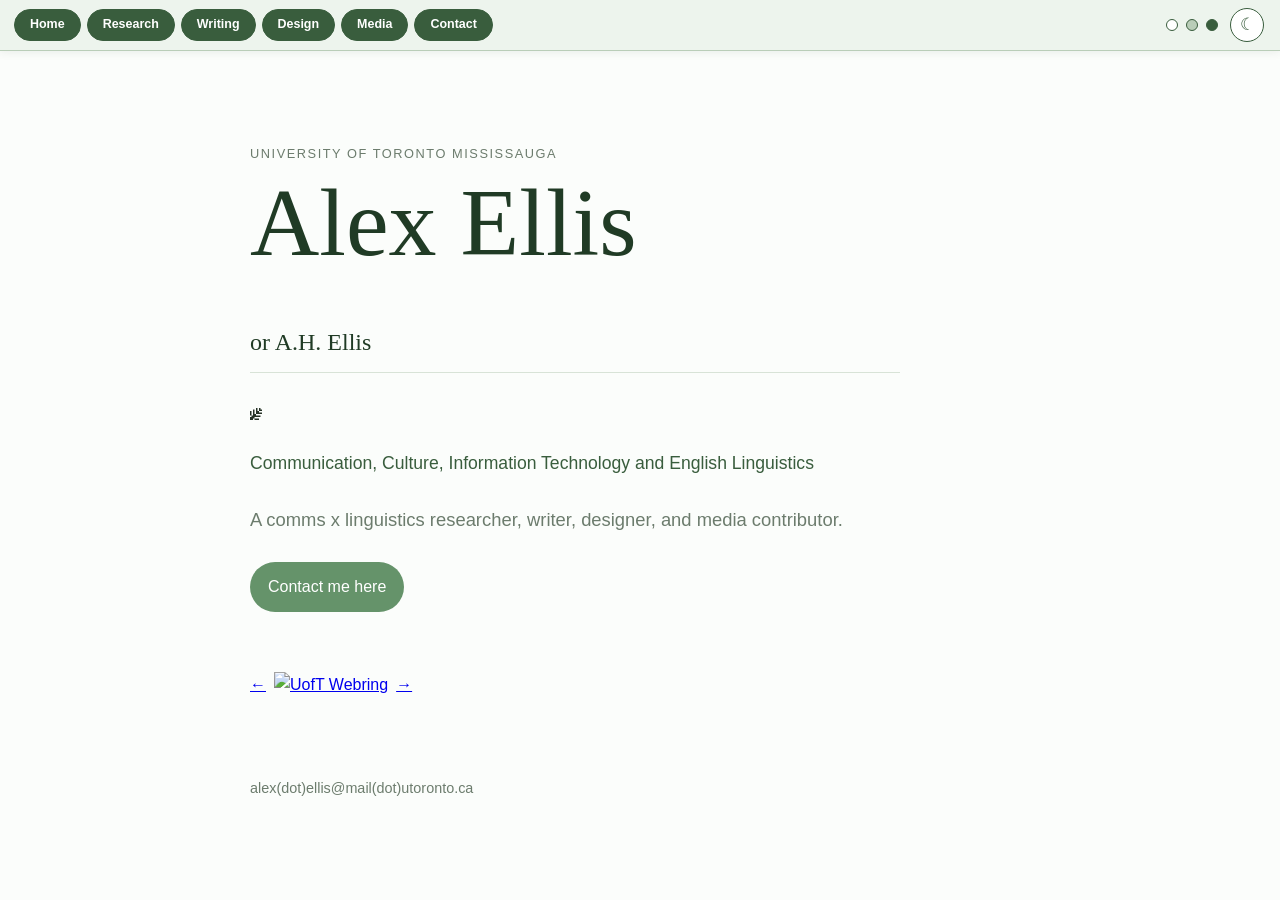
==== index.html @ 018bdad1 "Reintroduce UofT Webring navigation links" ====
<!DOCTYPE html>
<html lang="en">
<head>
  <meta charset="UTF-8">
  <meta name="viewport" content="width=device-width, initial-scale=1.0">
  <meta name="color-scheme" content="light dark">
  <title>Alex Ellis</title>
  <link rel="icon" type="image/png" href="favicon.png">
  <script>
    (() => {
      const savedTheme = localStorage.getItem("theme");

      const prefersDark = window.matchMedia(
        "(prefers-color-scheme: dark)"
      ).matches;

      const theme =
        savedTheme || (prefersDark ? "dark" : "light");

      const root = document.documentElement;

      root.dataset.theme = theme;
      root.classList.add("theme-loading");
      root.style.backgroundColor =
        theme === "dark" ? "#121812" : "#fbfdfb";
    })();
  </script>

  <link rel="stylesheet" href="style.css">
  <script src="script.js" defer></script>
</head>

<body>

  <nav class="top-nav" aria-label="Main navigation">

    <div class="nav-links">
     <a href="index.html">Home</a>
     <a href="research.html">Research</a>
     <a href="writing.html">Writing</a>
     <a href="design.html">Design</a>
     <a href="media.html">Media</a>
     <a href="contact.html">Contact</a>
  </div>


    <div class="nav-controls">

      <div class="nav-dots" aria-hidden="true">
        <span class="dot-light"></span>
        <span class="dot-medium"></span>
        <span class="dot-dark"></span>
      </div>

      <button
        class="theme-toggle"
        id="theme-toggle"
        type="button"
        aria-label="Switch to dark mode"
        aria-pressed="false"
      >
        <span class="theme-icon" aria-hidden="true">☾</span>
      </button>

    </div>

  </nav>

  <main class="site">
    <header class="hero" id="home">
      <p class="eyebrow">University of Toronto Mississauga</p>
      <h1>Alex Ellis</h1>
      <h2>or A.H. Ellis</h2> <span id="secret-fern" aria-hidden="true" style="font-size: 24px; cursor: pointer; user-select: none;">⸙</span>
      <!-- bro opened inspect💀 -->
      <p class="tagline">
        Communication, Culture, Information Technology and English Linguistics
      </p>
      <p id="target-intro" class="intro">
      A comms x linguistics researcher, writer, designer, and media contributor.
      </p>
      <p id="debug-output"></p>
      
      
     <div class="hidden-puzzle">
       <!-- you really think you're clever, huh?-->
  <ul>
    <li id="hidden-citation-node" style="display: none;">
      <span class="source-hint">
        <b>Verification Required:</b>
        Input the missing transmission block to verify your clearance.
      </span>

      <div>
        <textarea
          id="paragraph-input"
          placeholder="Enter the exact text block here..."
          rows="3"></textarea>
        <br>
        <button id="submit-phrase-btn" type="button">
          Verify Coordinates
        </button>

        <p id="lock-feedback"></p>
      </div>
    </li>
  </ul>
</div>
      
<script>
document.addEventListener("DOMContentLoaded", () => {
  const secretFern = document.getElementById("secret-fern");
  const targetIntro = document.getElementById("target-intro");
  const hiddenCitation = document.getElementById("hidden-citation-node");
  
  const paragraphInput = document.getElementById("paragraph-input");
  const submitBtn = document.getElementById("submit-phrase-btn");
  const lockFeedback = document.getElementById("lock-feedback");
  
  // The new message that will progressively emerge
  const NEW_MESSAGE = "2020s era flâneur. Welcome! Hint: Clue(1985) - 00:54:42. Lowercase, no punctuation";
  
  // Characters used to create the visual static/glitch effect
  const GLITCH_CHARS = "¡¢£¤¥¦§¨©ª«¬®¯°±²³´µ¶·¸¹º»¼½¾¿ÆÇÈÉÊËÌÍÎÏÐÑÒÓÔÕÖ×ØÙÚÛÜÝÞßàáâãäåæçèéêëìíîïðñòóôõö÷øùúûüýþÿŒœŠšŸžƒˆ˜–—‘’‚“”„†‡•…‰‹›€™";
  const ENCRYPTED_QUOTE_HASH = "aea5e47704495a2ba6e9cc025167f2ee21af6e2f59d246f6331b4f4f72686abc";
  
  let isGlitched = false;

  secretFern.addEventListener("click", () => {
    // Prevent multiple clicks from breaking the animation loop
    if (isGlitched) return; 
    isGlitched = true;

    // Apply a creepy deep red color but keep your portfolio's original font family
    targetIntro.style.color = "#3a5f42"; 
    hiddenCitation.style.display = "block";

    let iterations = 0;
    const totalFrames = NEW_MESSAGE.length + 10; // Total cycles for the animation

    const glitchInterval = setInterval(() => {
      // Rebuild the string character by character
      let currentFrameText = NEW_MESSAGE.split("")
        .map((char, index) => {
          // If the animation has progressed past this character's index, lock it in
          if (index < iterations) {
            return NEW_MESSAGE[index];
          }
          // If it's a space in the final message, leave a space to keep text boundaries stable
          if (char === " ") {
            return " ";
          }
          // Otherwise, fill it with a completely random glitch symbol
          return GLITCH_CHARS[Math.floor(Math.random() * GLITCH_CHARS.length)];
        })
        .join("");

      targetIntro.textContent = currentFrameText;

      // Increment iterations to slowly lock in more correct letters
      iterations += 0.5; // Lower numbers (like 0.3) make it glitch slower; higher numbers make it faster

      // Stop the loop once the entire new message is completely revealed
      if (iterations >= totalFrames) {
        clearInterval(glitchInterval);
        targetIntro.textContent = NEW_MESSAGE; // Ensure no stray symbols are left
      }
    }, 30); // Runs every 30 milliseconds for a high-framerate glitched effect
  });
   async function generateSHA256(text) {
    const msgUint8 = new TextEncoder().encode(text);
    const hashBuffer = await crypto.subtle.digest("SHA-256", msgUint8);
    const hashArray = Array.from(new Uint8Array(hashBuffer));

    return hashArray
      .map(b => b.toString(16).padStart(2, "0"))
      .join("");
  }

  function normalizeInput(text) {
    return text
      .toLowerCase()
      .normalize("NFKC")
      .replace(/[^\p{L}\p{N}\s]/gu, "")
      .replace(/\s+/g, " ")
      .trim();
  }

      submitBtn.addEventListener("click", async () => {
        // 1. Check if the user is currently locked out
        const lockoutTime = localStorage.getItem("puzzle_lockout");
        if (lockoutTime && Date.now() < parseInt(lockoutTime)) {
          const remainingSeconds = Math.ceil((parseInt(lockoutTime) - Date.now()) / 1000);
          lockFeedback.style.color = "orange";
          lockFeedback.textContent = `Security lockout active. Wait ${remainingSeconds}s.`;
          return;
        }

        const sanitizedInput = normalizeInput(paragraphInput.value);
        const userGuessHash = await generateSHA256(sanitizedInput);

        if (userGuessHash === ENCRYPTED_QUOTE_HASH) {
          lockFeedback.style.color = "green";
          lockFeedback.textContent = "Frequency matched. Connecting to localized signal...";
          localStorage.setItem("secretUnlocked", "true");
          localStorage.removeItem("puzzle_attempts"); // Clear failures on success

          setTimeout(() => {
           window.location.href = "next-secret.html";
          }, 1500);
        } 
        else {
          // 2. Track failed attempts
          let attempts = parseInt(localStorage.getItem("puzzle_attempts") || "0") + 1;
          localStorage.setItem("puzzle_attempts", attempts);

          lockFeedback.style.color = "red";

          // 3. Trigger lockout if they fail more than 3 times
          if (attempts >= 3) {
            const cooldownMs = 30000; // 30-second penalty lockout
            localStorage.setItem("puzzle_lockout", Date.now() + cooldownMs);
            lockFeedback.textContent = "Static overload. Security lockout activated for 30s.";
          } else {
            lockFeedback.textContent = `Static detected. Phrase verification failed. (${3 - attempts} attempts left)`;
          }
        } // if else closed
      }); // submitBtn.addEventListener closed
    }); // document.addEventListener closed
  </script>


</script>
      <a class="button" href="mailto:alex.ellis@mail.utoronto.ca">
        Contact me here
      </a>
    </header>

<div style="display: flex; align-items: center; gap: 8px">
    <a href='https://uoftwebring.com/redirect?nav=prev&id=52' aria-label='Previous site in UofT Webring'>←</a>
    <a href='https://uoftwebring.com' target='_blank'>
    <img
            src='https://uoftwebring.com/ring_logo.svg'
            alt='UofT Webring'
            style="width: 24px; height: auto"
        />
    </a>
    <a href='https://uoftwebring.com/redirect?nav=next&id=52' aria-label='Next site in UofT Webring'>→</a>
</div>

    <footer>
      <a href="mailto:alex.ellis@mail.utoronto.ca">
        alex(dot)ellis@mail(dot)utoronto.ca
      </a>
    </footer>

  </main>

</body>
</html>
---- style.css ----
:root {
  --page: #fbfdfb;
  --text: #263226;
  --heading: #203b25;
  --muted: #6c7c6d;

  --green-dark: #395d3d;
  --green: #65936a;
  --green-light: #b9cdb8;
  --green-pale: #edf4ed;
  --line: #d8e3d7;
  --white: #ffffff;

  color-scheme: light;
}

html[data-theme="dark"] {
  --page: #121812;
  --text: #e2ebe2;
  --heading: #f0f6ef;
  --muted: #aabbaa;

  --green-dark: #b8d8b8;
  --green: #78a879;
  --green-light: #49654c;
  --green-pale: #1e2b20;
  --line: #374838;
  --white: #263328;

  color-scheme: dark;
}

*,
*::before,
*::after {
  box-sizing: border-box;
}

html {
  scroll-behavior: smooth;
  background: var(--page);
}

/* Prevent animations during the first render */
html.theme-loading *,
html.theme-loading *::before,
html.theme-loading *::after {
  transition: none !important;
  animation: none !important;
}
html,
body {
  width: 100%;
  max-width: 100%;
  overflow-x: hidden;
}

body {
  margin: 0;
  background: var(--page);
  color: var(--text);
  font-family: Arial, Helvetica, sans-serif;
  line-height: 1.6;
}

/* ------------------------------
   Navigation
------------------------------ */

.top-nav {
  position: sticky;
  top: 0;
  z-index: 1000;

  width: 100%;
  max-width: 100%;
  min-height: 48px;

  display: flex;
  align-items: center;
  justify-content: space-between;
  gap: 12px;

  padding: 8px 14px;

  background: var(--green-pale);
  border-bottom: 1px solid var(--green-light);
  box-shadow: 0 2px 8px rgba(48, 79, 51, 0.08);

  overflow: visible;
}

.nav-links {
  display: flex;
  align-items: center;
  flex: 1 1 auto;
  min-width: 0;
  gap: 6px;
  flex-wrap: wrap;
}

/* This was missing from your CSS */
.nav-links a {
  display: inline-flex;
  align-items: center;
  justify-content: center;

  min-height: 32px;
  padding: 4px 15px;

  border: 1px solid var(--green-dark);
  border-radius: 999px;

  background: var(--green-dark);
  color: white;

  font-size: 0.78rem;
  font-weight: bold;
  text-decoration: none;

  transition:
    background-color 0.2s ease,
    color 0.2s ease,
    transform 0.2s ease;
}

.nav-links a:hover,
.nav-links a:focus-visible {
  background: var(--white);
  color: var(--green-dark);
  transform: translateY(-1px);
}

.nav-controls {
  display: flex;
  align-items: center;
  flex: 0 0 auto;
  gap: 12px;
  padding-right: 2px;
}

.nav-dots {
  display: flex;
  align-items: center;
  gap: 8px;
}

.nav-dots span {
  display: block;
  width: 12px;
  height: 12px;

  border: 1px solid var(--green-dark);
  border-radius: 50%;

  background: var(--green);
}

.dot-light {
  background: var(--white) !important;
}

.dot-medium {
  background: var(--green-light) !important;
}

.dot-dark {
  background: var(--green-dark) !important;
}

@keyframes twitch {
  0% { transform: translate(0, 0) skewX(0deg); }
  20% { transform: translate(-1px, 1px) skewX(-1deg); }
  40% { transform: translate(1px, -1px) skewX(1deg); }
  60% { transform: translate(-1px, -1px) skewX(0deg); }
  80% { transform: translate(1px, 1px) skewX(0deg); }
  100% { transform: translate(0, 0) skewX(0deg); }
}

.theme-toggle {
  width: 34px;
  height: 34px;

  flex: 0 0 34px;

  display: inline-flex;
  align-items: center;
  justify-content: center;

  border: 1px solid var(--green-dark);
  border-radius: 50%;

  background: var(--white);
  color: var(--green-dark);

  cursor: pointer;
  font-size: 1.05rem;
  line-height: 1;

  transition:
    background-color 0.2s ease,
    color 0.2s ease,
    transform 0.2s ease;
}

.theme-toggle:hover,
.theme-toggle:focus-visible {
  background: var(--green-dark);
  color: white;
  transform: rotate(15deg);
}

.theme-toggle:focus-visible {
  outline: 3px solid var(--green-light);
  outline-offset: 3px;
}
/* ------------------------------
   Main content
------------------------------ */
.site {
  width: min(780px, calc(100% - 20px));
  margin: 0 auto;
  padding: 40px 0;
}

.hero {
  max-width: 650px;
  padding: 40px 0 60px;
}

.eyebrow {
  color: var(--muted);
  font-size: 0.8rem;
  letter-spacing: 0.12em;
  text-transform: uppercase;
}

h1,
h2,
h3 {
  font-family: Georgia, "Times New Roman", serif;
  font-weight: normal;
  color: var(--heading);
}

h1 {
  margin: 12px 0 4px;
  font-size: clamp(3rem, 9vw, 6rem);
  line-height: 0.95;
}

h2 {
  margin-top: 55px;
  padding-bottom: 10px;
  border-bottom: 1px solid var(--line);
}

h3 {
  margin-bottom: 5px;
}

.tagline {
  color: var(--green-dark);
  font-size: 1.1rem;
}

.intro {
  max-width: 600px;
  margin: 28px 0;
  color: var(--muted);
  font-size: 1.15rem;
}

.button {
  display: inline-block;

  padding: 12px 18px;
  border-radius: 999px;

  background: var(--green);
  color: white;

  text-decoration: none;

  transition:
    background-color 0.2s ease,
    transform 0.2s ease;
}

.button:hover {
  background: var(--green-dark);
  transform: translateY(-1px);
}

section {
  scroll-margin-top: 90px;
}

.work-item {
  padding: 24px 0;
  border-bottom: 1px solid var(--line);
}

.work-item p {
  color: var(--muted);
}

.email-link {
  color: var(--green-dark);
  font-weight: bold;
}

footer {
  display: flex;
  flex-wrap: wrap;
  gap: 10px;

  margin-top: 80px;

  color: var(--muted);
  font-size: 0.9rem;
}

footer a {
  color: var(--muted);
  text-decoration: none;
}
/* ------------------------------
   Mobile layout
------------------------------ */

@media (max-width: 700px) {
  .top-nav {
    flex-wrap: wrap;
    align-items: flex-start;
    padding: 8px 12px;
  }

  .nav-links {
    flex: 1 1 calc(100% - 50px);
    min-width: 0;
    gap: 5px;
  }

  .nav-links a {
    min-height: 30px;
    padding: 3px 10px;
    font-size: 0.72rem;
  }

  .nav-controls {
    margin-left: auto;
    padding-right: 0;
  }

  .nav-dots {
    display: none;
  }
}
/* Add this class to your CSS file */
.twitch-effect {
  animation: twitch 0.15s infinite;
}

@media (max-width: 600px) {
  .site {
    width: calc(100% - 20px);
    padding-top: 24px;
  }

  .hero {
    padding-top: 24px;
  }
}
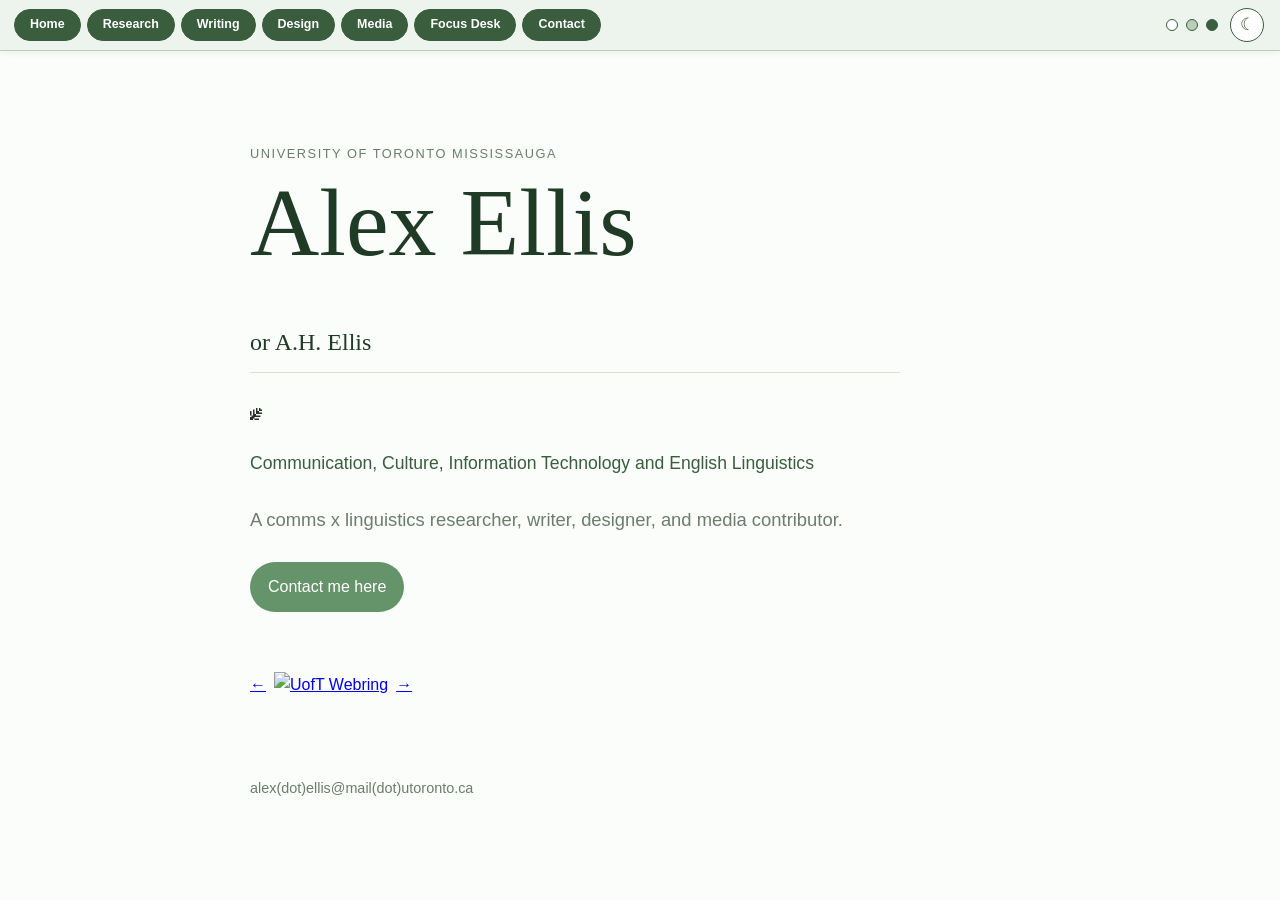
==== commit 4beb503f: "Add 'Focus Desk' link to navigation" ====
--- a/index.html
+++ b/index.html
@@ -40,6 +40,7 @@
      <a href="writing.html">Writing</a>
      <a href="design.html">Design</a>
      <a href="media.html">Media</a>
+     <a href="focus.html" class="active">Focus Desk</a>
      <a href="contact.html">Contact</a>
   </div>
 
@@ -234,8 +235,8 @@
         Contact me here
       </a>
     </header>
-
-<div style="display: flex; align-items: center; gap: 8px">
+    
+    <div style="display: flex; align-items: center; gap: 8px">
     <a href='https://uoftwebring.com/redirect?nav=prev&id=52' aria-label='Previous site in UofT Webring'>←</a>
     <a href='https://uoftwebring.com' target='_blank'>
     <img
@@ -246,11 +247,11 @@
     </a>
     <a href='https://uoftwebring.com/redirect?nav=next&id=52' aria-label='Next site in UofT Webring'>→</a>
 </div>
-
     <footer>
       <a href="mailto:alex.ellis@mail.utoronto.ca">
         alex(dot)ellis@mail(dot)utoronto.ca
       </a>
+      
     </footer>
 
   </main>
